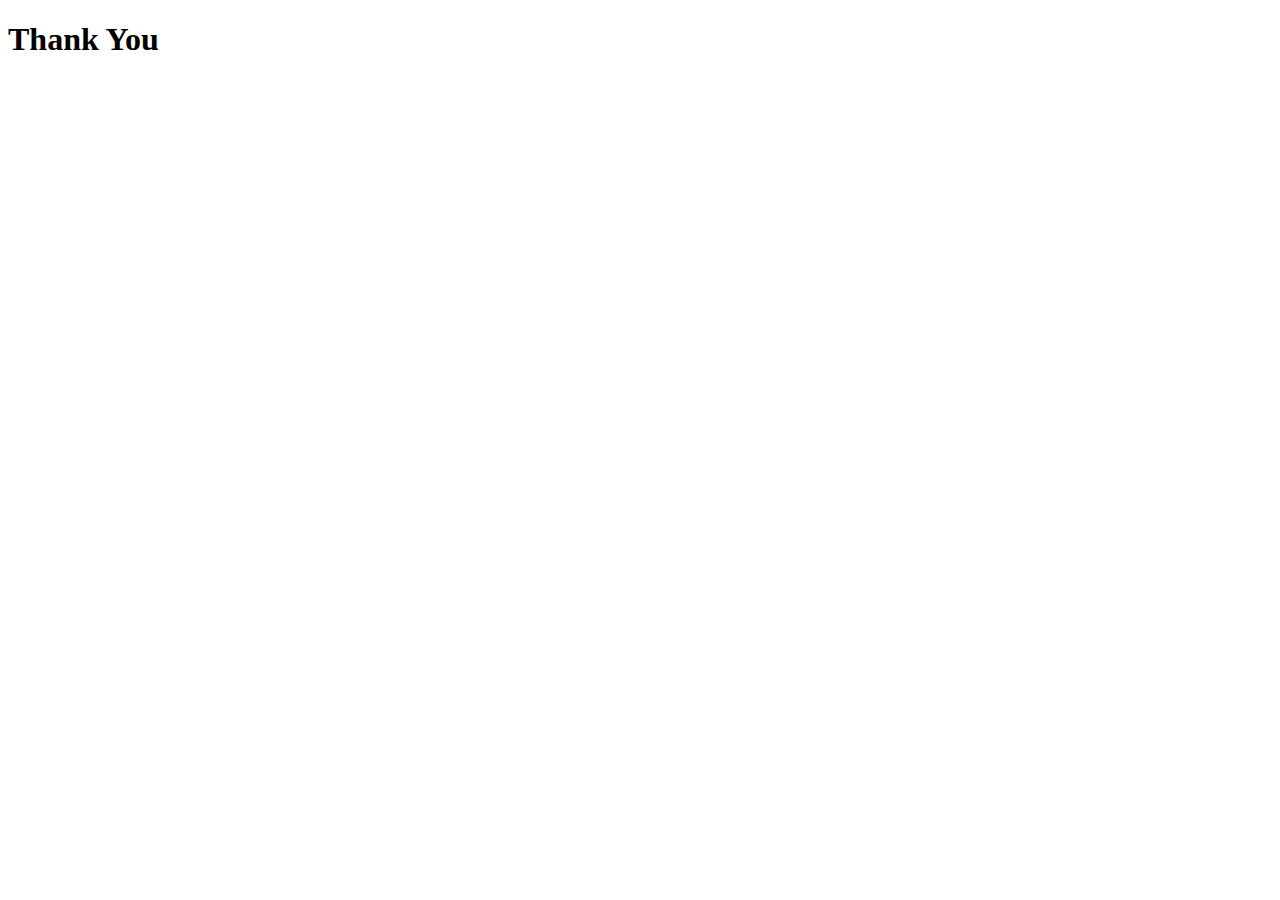
==== thankyou.html @ a5ac9694 "add redirect link and create basic thank you page" ====
<!DOCTYPE html>
<html lang="en">
<head>
    <meta charset="UTF-8">
    <meta http-equiv="X-UA-Compatible" content="IE=edge">
    <meta name="viewport" content="width=device-width, initial-scale=1.0">
    <title>Thank You!</title>
</head>
<body>
    <h1>Thank You</h1>
</body>
</html>
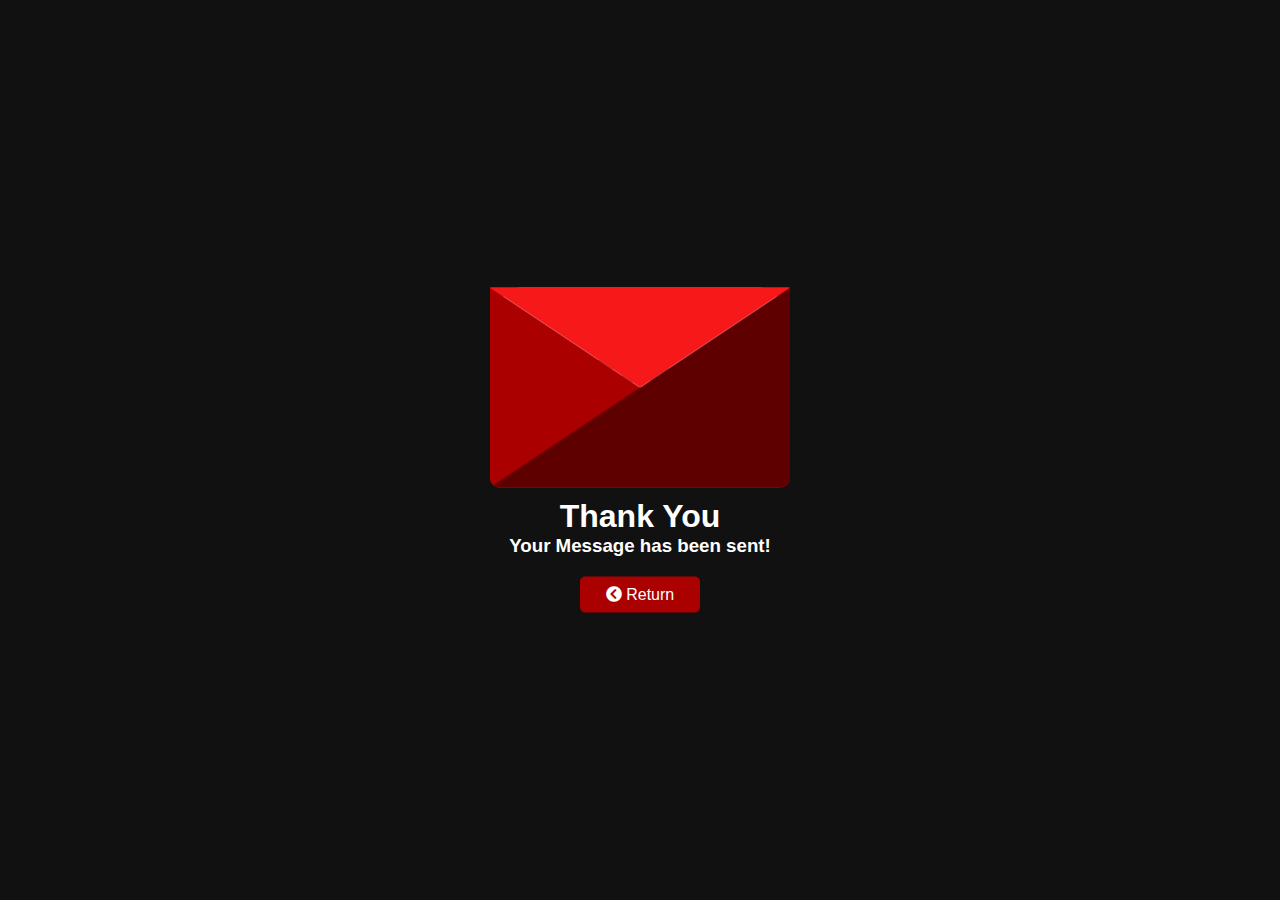
==== commit a3eae219: "landing page after sending contact details" ====
--- a/thankyou.html
+++ b/thankyou.html
@@ -4,9 +4,33 @@
     <meta charset="UTF-8">
     <meta http-equiv="X-UA-Compatible" content="IE=edge">
     <meta name="viewport" content="width=device-width, initial-scale=1.0">
+
+    <!--font awesome-->
+    <link rel="stylesheet" href="https://cdnjs.cloudflare.com/ajax/libs/font-awesome/5.15.3/css/all.min.css"/>
+    
+    <!--Custom CSS-->
+    <link rel="stylesheet" href="./thankyou.css"/>
+
     <title>Thank You!</title>
 </head>
 <body>
-    <h1>Thank You</h1>
+    <div class="container">
+        
+    </div>
+    <div class="wrapper">
+        <div class="mail">
+            <div class="cover"></div>
+            <div class="letter">
+                <h1>Sent</h1>
+            </div>
+        </div>
+        <div class="main-title">
+            <h1>Thank You</h1>
+        </div>
+        <div class="sub-title">
+            <h3>Your Message has been sent!</h3>
+        </div>
+        <a href="https://sumitup007.github.io/sumitka/"><i class="fas fa-chevron-circle-left"></i> Return</a>
+    </div>
 </body>
 </html>--- a/thankyou.css
+++ b/thankyou.css
@@ -0,0 +1,149 @@
+*,
+*::before,
+*::after {
+  margin: 0;
+  padding: 0;
+  box-sizing: inherit;
+}
+
+html {
+  scroll-behavior: smooth;
+  box-sizing: border-box;
+  font-size: 62.5%;
+}
+
+body {
+  font-family: arial, sans-serif;
+  font-size: 1.6rem;
+  font-weight: 400;
+  background-color: #fff;
+  color: #000;
+  position: relative;
+  z-index: 0;
+}
+
+.container{
+    display: flex;
+    justify-content: center;
+    align-items: center;
+    width: 100%;
+    height: 100vh;
+    background: #111;
+}
+
+.wrapper{
+    position: absolute;
+    top:50%;
+    left: 50%;
+    transform: translate(-50%, -50%);
+    text-align: center;
+}
+
+.mail{
+    width: 300px;
+    height: 200px;
+    background: #F71919;
+    border-bottom-left-radius: 10px;
+    border-bottom-right-radius: 10px;
+    position:relative;
+    transform-style: preserve-3d;
+}
+
+.mail:before{
+    content:"";
+    position: absolute;
+    top: 0;
+    right: 0;
+    border-left: 150px solid transparent;
+    border-right: 150px solid #5E0000;
+    border-top: 100px solid transparent;
+    border-bottom: 100px solid #5E0000;
+    border-bottom-left-radius: 10px;
+    border-bottom-right-radius: 10px;
+    z-index: 5;
+}
+
+.mail:after{
+    content:"";
+    position: absolute;
+    top: 0;
+    right: 0;
+    border-left: 150px solid #A00;
+    border-right: 150px solid transparent;
+    border-top: 100px solid transparent;
+    border-bottom: 100px solid #A00;
+    border-bottom-left-radius: 10px;
+    border-bottom-right-radius: 10px;
+    z-index: 4;
+}
+
+.cover:before{
+    content:"";
+    position: absolute;
+    top: 0;
+    right: 0;
+    border-left: 150px solid transparent;
+    border-right: 150px solid transparent;
+    border-top: 100px solid #F71919;
+    border-bottom: 100px solid transparent;
+    z-index: 6;
+    transform-origin: top;
+    transform: rotateX(0deg);
+    transition:all 1s 1.5s ease;
+}
+
+.letter{
+    position: absolute;
+    top: 0px;
+    left: 10px;
+    background:#dedede;
+    width:280px;
+    height: 180px;
+    border-radius: 20px;
+    transition:all 2s ease;
+}
+
+.letter h1{
+    position: absolute;
+    top:50%;
+    left:50%;
+    transform:translate(-50%, -50%);
+    font-size: 50px;
+    color:#798992;
+    font-weight: 900;
+}
+
+.mail:hover .cover:before{
+    transform:rotateX(180deg);
+    transition:all 1s ease;
+}
+
+.mail:hover .letter{
+    top:-80px;
+    transition:all 1s 1s ease;
+}
+
+.main-title{
+    color:white;
+    margin-top: 10px;
+}
+
+.sub-title{
+    color:white;
+}
+
+.wrapper a:link,
+.wrapper a:visited {
+  display: inline-block;
+  padding: 0.8rem 2.5rem;
+  border: 1px solid #AA0000;
+  background-color: #AA0000;
+  border-radius: 5px;
+  color: #fff;
+  margin-top: 2rem;
+  text-decoration: none;
+}
+
+.wrapper a:hover {
+  background-color: transparent;
+}